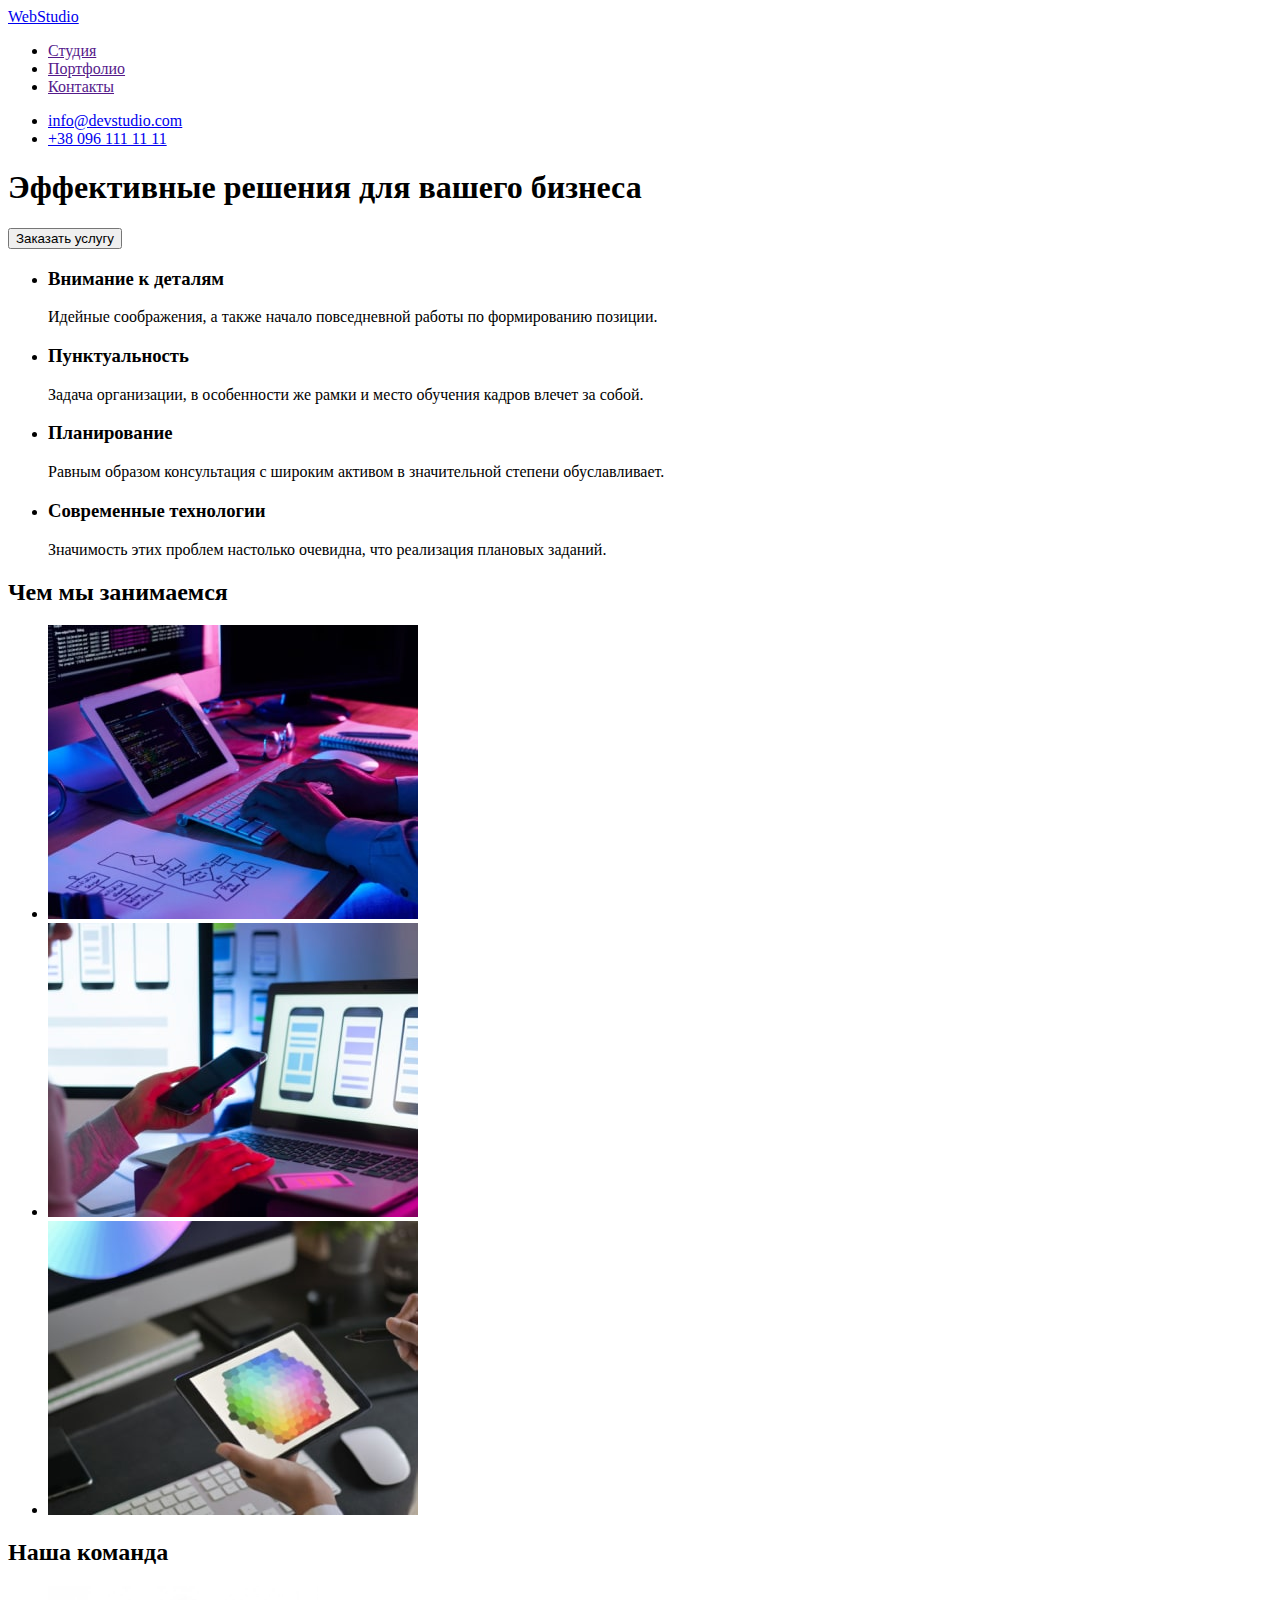
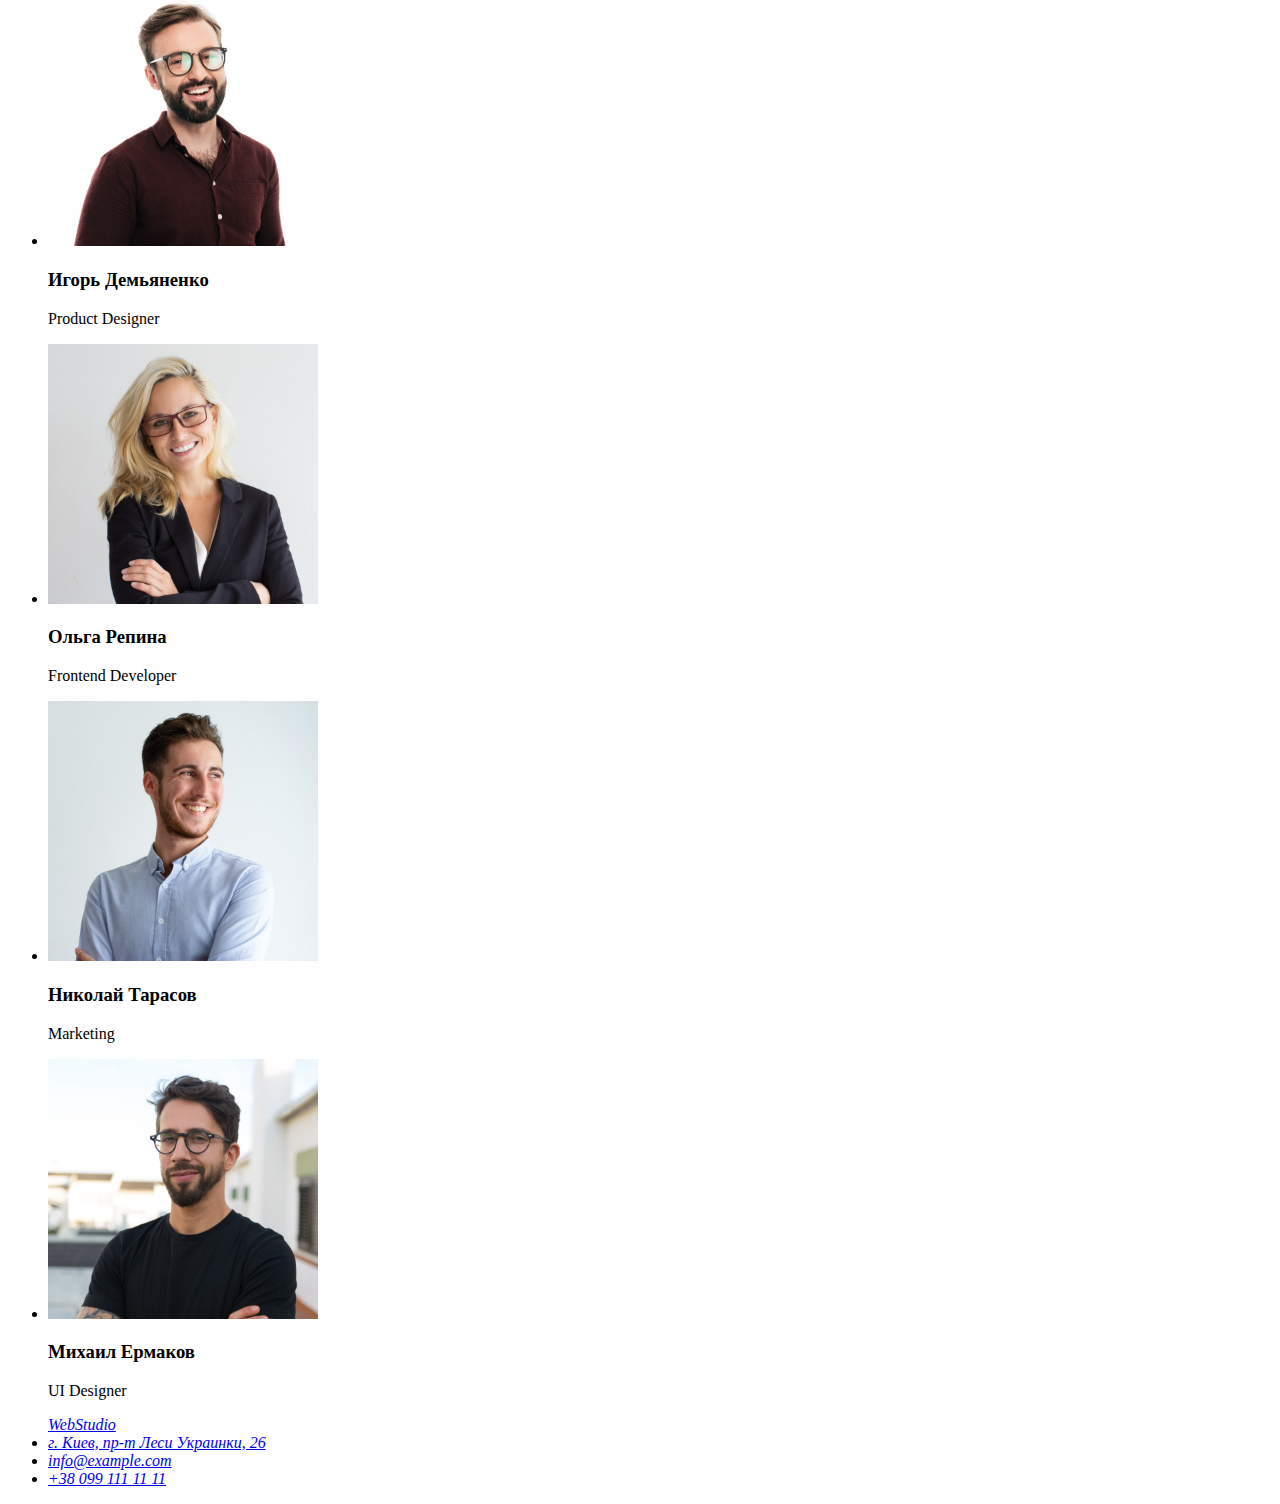
==== index.html @ 1046d08c "Над этим я буду работать!" ====
<!DOCTYPE html>
<html lang="ru">
<head>
    <meta charset="UTF-8">
    <meta http-equiv="X-UA-Compatible" content="IE=edge">
    <meta name="viewport" content="width=device-width, initial-scale=1.0">
    <title>Document</title>
</head>
<body>
    <header>
        <nav>
            <a href="/">WebStudio</a>
            <ul>
                <li><a href="">Студия</a></li>
                <li><a href="">Портфолио</a></li>
                <li><a href="">Контакты</a></li>
            </ul>            
        </nav>
        <ul>
            <li><a href="mailto:info@devstudio.com">info@devstudio.com</a></li>
            <li><a href=tel:+380961111111">+38 096 111 11 11</a></li>
        </ul>
    </header>
    <main>
        <section>
            <h1>Эффективные решения для вашего бизнеса</h1>
            <button type="button">Заказать услугу</button>
        </section>
    </main>
    <section>
        <ul>
            <li>
                <h3>Внимание к деталям</h3>
                <p>Идейные соображения, а также начало повседневной работы по формированию позиции.</p>
            </li>
            <li>
                <h3>Пунктуальность</h3>
                <p>Задача организации, в особенности же рамки и место обучения кадров влечет за собой.</p>
            </li>
            <li>
                <h3>Планирование</h3>
                <p>Равным образом консультация с широким активом в значительной степени обуславливает.</p>
            </li>
            <li>
                <h3>Современные технологии</h3>
                <p>Значимость этих проблем настолько очевидна, что реализация плановых заданий.</p>
            </li>
        </ul>
    </section>
    <section>        
        <h2>Чем мы занимаемся</h2>
        <ul>
            <li>
                <img src="./images/photo1-min.jpg"
                alt="программирование"
                width="370" 
                height="294">
            </li>
            <li>
                <img src="./images/photo2-min.jpg"
                alt="синхронизация телефона с пк"
                width="370"
                height="294">
            </li>
            <li>  
                <img src="./images/photo3-min.jpg"
                alt="рисование в программе"
                width="370"
                height="294">
            </li>
        </ul>
       
    </section>
    <section>
        <h2>Наша команда</h2>
        <ul>
        
            <li>
                <img src="./images/person1-min.jpg"
                alt="преподаватель"
                width="270"
                height="260">
                <h3>Игорь Демьяненко</h3>
                <p lang="en">Product Designer</p>
            </li>
            <li>
                <img src="./images/person2-min.jpg"
                alt="преподаватель" 
                width="270" 
                height="260">
                <h3>Ольга Репина</h3>
                <p lang="en">Frontend Developer</p>
            </li>
            <li>
                <img src="./images/person3-min.jpg"
                alt="преподаватель" 
                width="270" 
                height="260">
                <h3>Николай Тарасов</h3>
                <p lang="en">Marketing</p>
            </li>
            <li>
                <img src="./images/person4-min.jpg"
                alt="преподаватель" 
                width="270"
                height="260">
                <h3>Михаил Ермаков</h3>
                <p lang="en">UI Designer</p>
            </li>
        </ul>
    </section>
    <footer>
        <address>
            <ul>                
                    <a href="/">WebStudio</a>                
                <li>
                    <a 
                    href="https://goo.gl/maps/559JVEKqnvfDjo5R9"
                    target="_blank"
                    rel="noopener noreferrer">
                    г. Киев, пр-т Леси Украинки, 26</a>
                </li>
                <li>
                    <a href="mailto:info@example.com">info@example.com</a>
                </li>
                <li>
                    <a href=tel:+380991111111">+38 099 111 11 11</a>
                </li>
            </ul>
        </address>
    </footer>
</body>
</html>
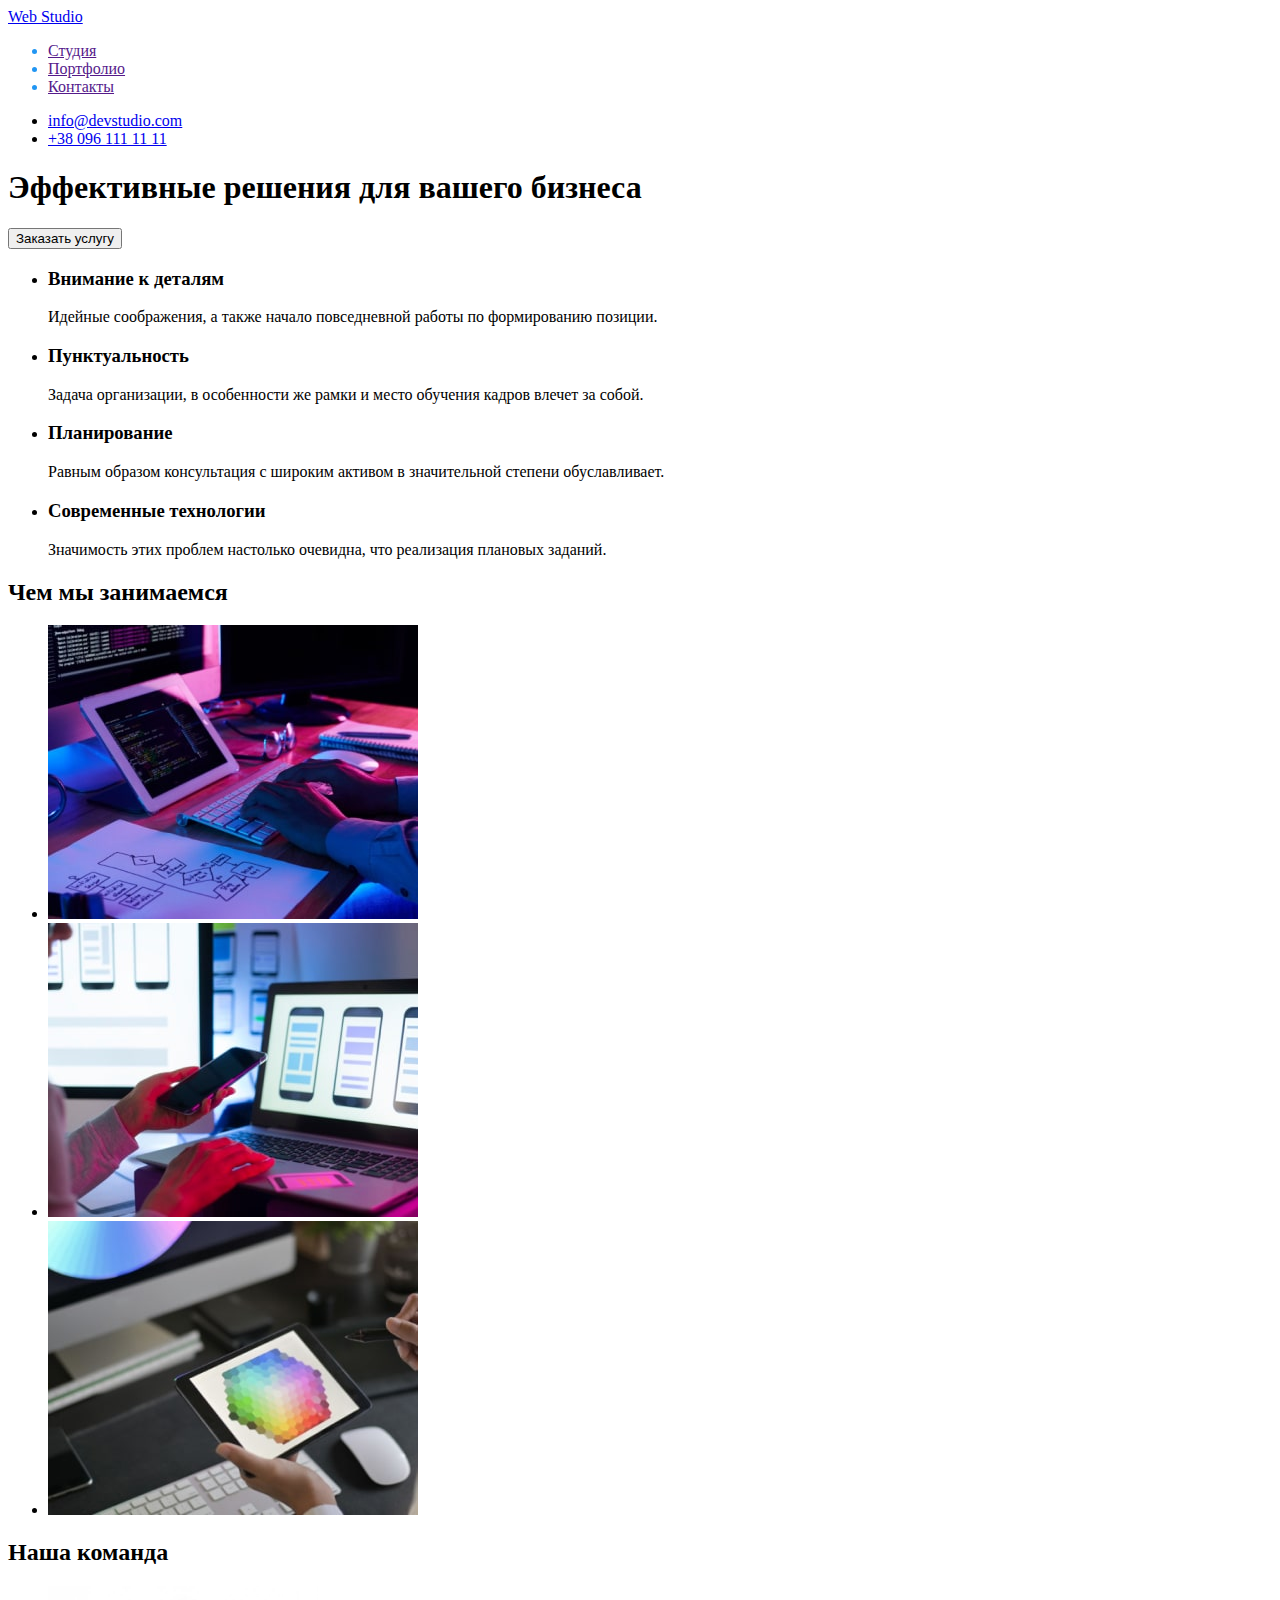
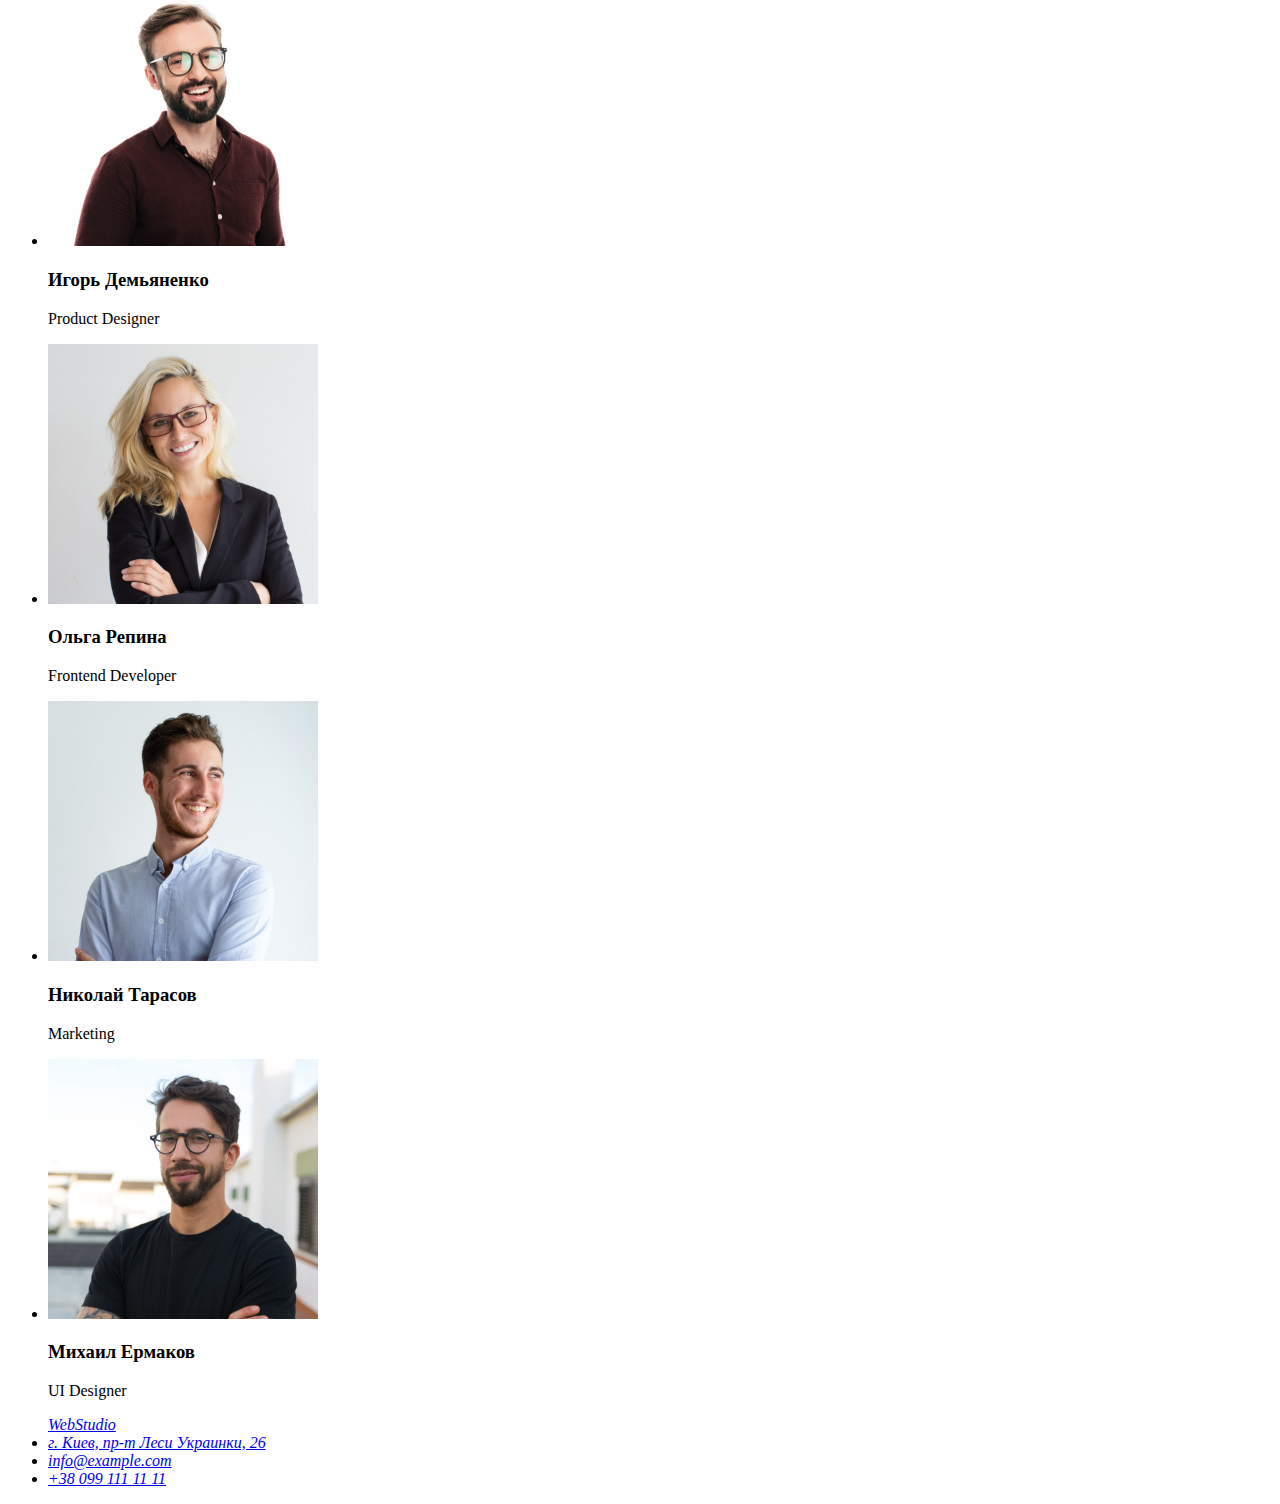
==== commit 84633be3: "Портфолио" ====
--- a/index.html
+++ b/index.html
@@ -5,30 +5,32 @@
     <meta http-equiv="X-UA-Compatible" content="IE=edge">
     <meta name="viewport" content="width=device-width, initial-scale=1.0">
     <title>Document</title>
+    <link rel="stylesheet" href="./css/styles.css">
 </head>
 <body>
-    <header>
-        <nav>
-            <a href="/">WebStudio</a>
-            <ul>
-                <li><a href="">Студия</a></li>
-                <li><a href="">Портфолио</a></li>
-                <li><a href="">Контакты</a></li>
+    <!--Шапка сайта-->
+    <header class="header">
+        <nav class="header-nav">
+            <a href="/" class="header-logo">Web Studio</a>
+            <ul class="header-menu">
+                <li class="header-link"><a href="">Студия</a></li>
+                <li class="header-link"><a href="">Портфолио</a></li>
+                <li class="header-link"><a href="">Контакты</a></li>
             </ul>            
         </nav>
-        <ul>
-            <li><a href="mailto:info@devstudio.com">info@devstudio.com</a></li>
-            <li><a href=tel:+380961111111">+38 096 111 11 11</a></li>
+        <ul class="contact-list">
+            <li><a class="contact" href="mailto:info@devstudio.com">info@devstudio.com</a></li>
+            <li><a class="contact" href=tel:+380961111111">+38 096 111 11 11</a></li>
         </ul>
     </header>
     <main>
-        <section>
-            <h1>Эффективные решения для вашего бизнеса</h1>
-            <button type="button">Заказать услугу</button>
+        <section class="hero">
+            <h1 class="hero-title">Эффективные решения для вашего бизнеса</h1>
+            <button class="hero-btn" type="button">Заказать услугу</button>
         </section>
     </main>
     <section>
-        <ul>
+        <ul class="">
             <li>
                 <h3>Внимание к деталям</h3>
                 <p>Идейные соображения, а также начало повседневной работы по формированию позиции.</p>
@@ -49,7 +51,7 @@
     </section>
     <section>        
         <h2>Чем мы занимаемся</h2>
-        <ul>
+        <ul class="list">
             <li>
                 <img src="./images/photo1-min.jpg"
                 alt="программирование"
@@ -73,7 +75,7 @@
     </section>
     <section>
         <h2>Наша команда</h2>
-        <ul>
+        <ul class="list">
         
             <li>
                 <img src="./images/person1-min.jpg"
@@ -111,7 +113,7 @@
     </section>
     <footer>
         <address>
-            <ul>                
+            <ul class="list">                
                     <a href="/">WebStudio</a>                
                 <li>
                     <a 
--- a/css/styles.css
+++ b/css/styles.css
@@ -0,0 +1,7 @@
+body {
+  fond-family: "Open Sans", sans-serif;
+  color: ;
+}
+.header-link {
+  color: #2196f3;
+}
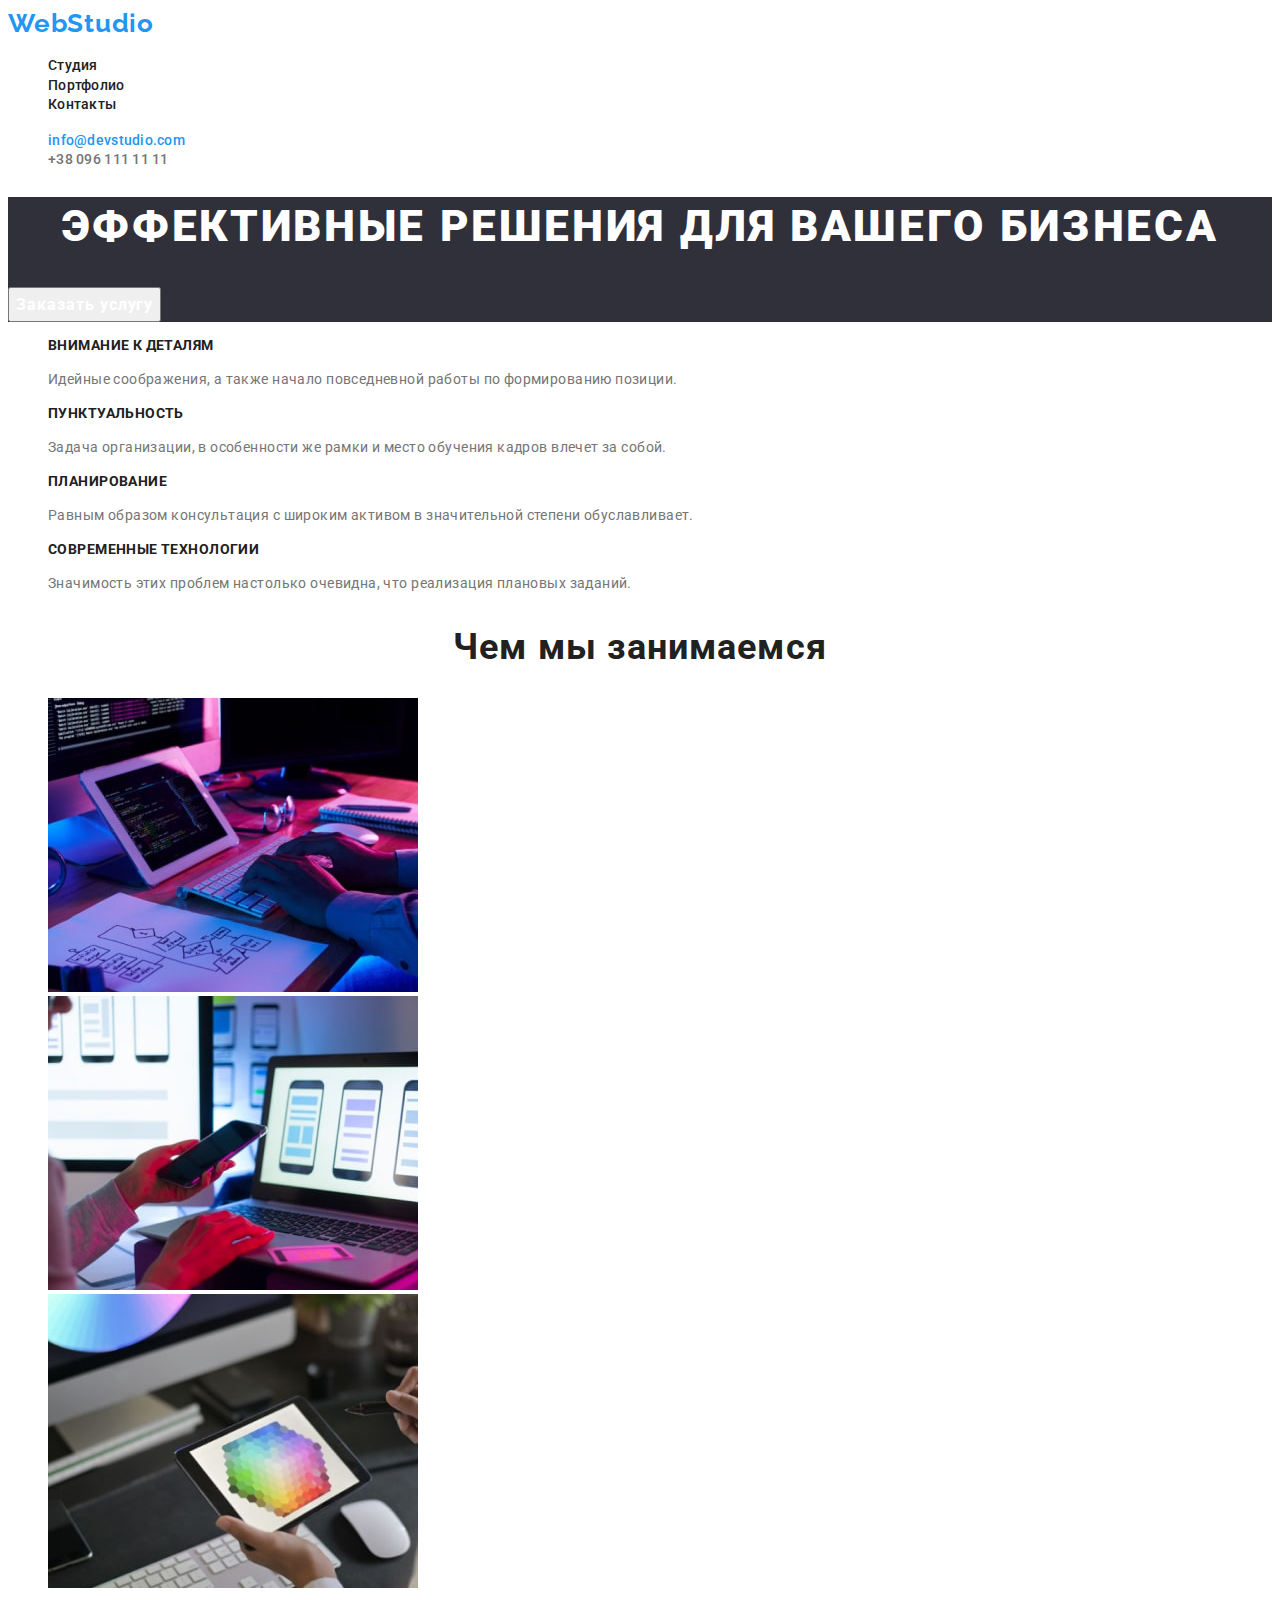
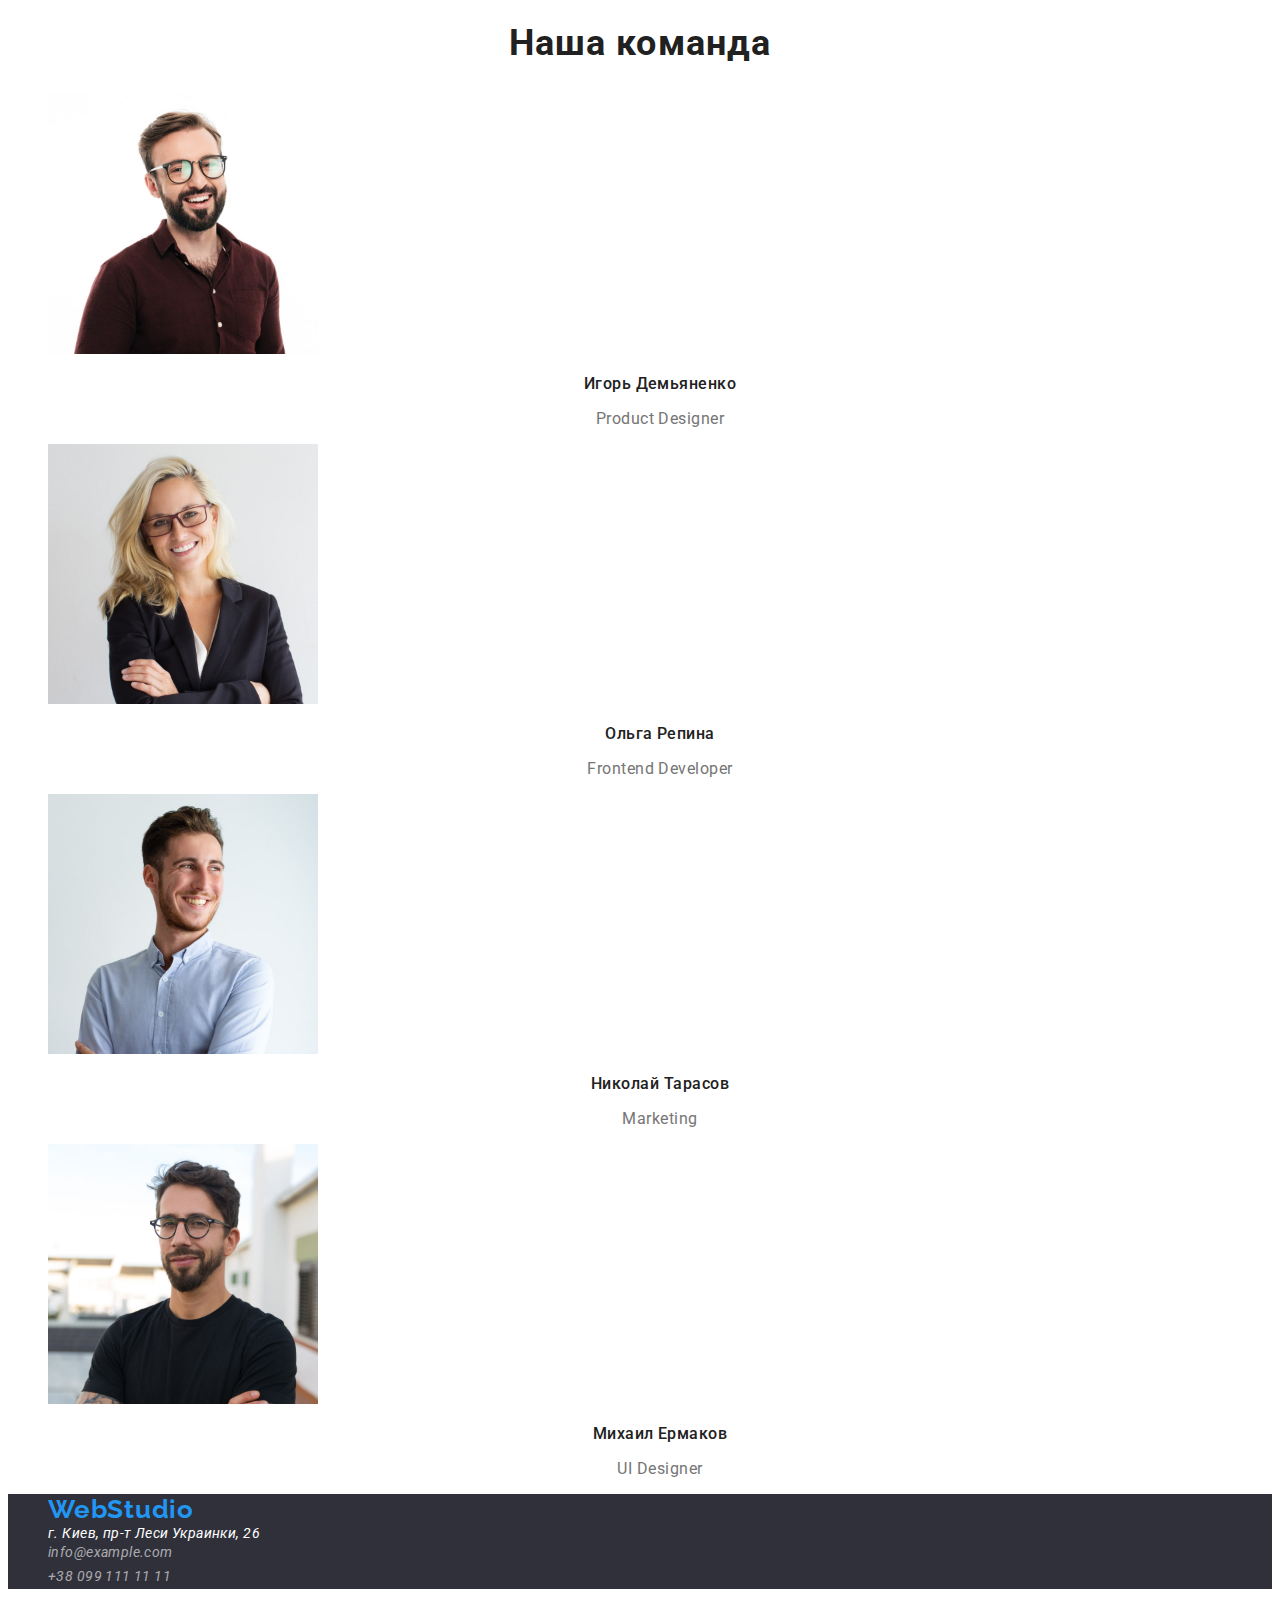
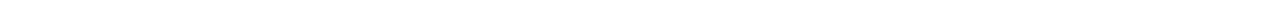
==== commit 12660ab4: "Первая страничка)" ====
--- a/index.html
+++ b/index.html
@@ -5,128 +5,136 @@
     <meta http-equiv="X-UA-Compatible" content="IE=edge">
     <meta name="viewport" content="width=device-width, initial-scale=1.0">
     <title>Document</title>
+    <link rel="preconnect" href="https://fonts.googleapis.com">
+    <link rel="preconnect" href="https://fonts.gstatic.com" crossorigin>
+    <link href="https://fonts.googleapis.com/css2?family=Raleway:wght@700&family=Roboto:wght@400;500;700;900&display=swap"
+        rel="stylesheet">
     <link rel="stylesheet" href="./css/styles.css">
 </head>
 <body>
-    <!--Шапка сайта-->
+    <!------------------HEADER------------------>
     <header class="header">
         <nav class="header-nav">
-            <a href="/" class="header-logo">Web Studio</a>
-            <ul class="header-menu">
-                <li class="header-link"><a href="">Студия</a></li>
-                <li class="header-link"><a href="">Портфолио</a></li>
-                <li class="header-link"><a href="">Контакты</a></li>
+            <a class="link header-logo" href="/" class="header-logo">WebStudio</a>
+            <ul class="list header-menu">
+                <li class="header-item"><a class="link header-link" href="">Студия</a></li>
+                <li class="header-item"><a class="link header-link" href="./porfolio.html">Портфолио</a></li>
+                <li class="header-item"><a class="link header-link" href="">Контакты</a></li>
             </ul>            
         </nav>
-        <ul class="contact-list">
-            <li><a class="contact" href="mailto:info@devstudio.com">info@devstudio.com</a></li>
-            <li><a class="contact" href=tel:+380961111111">+38 096 111 11 11</a></li>
+        <ul class="list contact-list">
+            <li class="header-item"><a class="link header-mail" href="mailto:info@devstudio.com">info@devstudio.com</a></li>
+            <li class="header-item"><a class="link header-tel" href=tel:+380961111111">+38 096 111 11 11</a></li>
         </ul>
     </header>
+    <!------------------HERO------------------>
     <main>
         <section class="hero">
             <h1 class="hero-title">Эффективные решения для вашего бизнеса</h1>
             <button class="hero-btn" type="button">Заказать услугу</button>
         </section>
     </main>
-    <section>
-        <ul class="">
-            <li>
-                <h3>Внимание к деталям</h3>
-                <p>Идейные соображения, а также начало повседневной работы по формированию позиции.</p>
+    <!------------------INFO------------------>
+    <section class="info">
+        <ul class="list info-list">
+            <li class="info-item">
+                <h3 class="info-list-title">Внимание к деталям</h3>
+                <p class="info-list-text">Идейные соображения, а также начало повседневной работы по формированию позиции.</p>
             </li>
-            <li>
-                <h3>Пунктуальность</h3>
-                <p>Задача организации, в особенности же рамки и место обучения кадров влечет за собой.</p>
+            <li class="info-item">
+                <h3 class="info-list-title">Пунктуальность</h3>
+                <p class="info-list-text">Задача организации, в особенности же рамки и место обучения кадров влечет за собой.</p>
             </li>
-            <li>
-                <h3>Планирование</h3>
-                <p>Равным образом консультация с широким активом в значительной степени обуславливает.</p>
+            <li class="info-item">
+                <h3 class="info-list-title">Планирование</h3>
+                <p class="info-list-text">Равным образом консультация с широким активом в значительной степени обуславливает.</p>
             </li>
-            <li>
-                <h3>Современные технологии</h3>
-                <p>Значимость этих проблем настолько очевидна, что реализация плановых заданий.</p>
+            <li class="info-item">
+                <h3 class="info-list-title">Современные технологии</h3>
+                <p class="info-list-text">Значимость этих проблем настолько очевидна, что реализация плановых заданий.</p>
             </li>
         </ul>
     </section>
-    <section>        
-        <h2>Чем мы занимаемся</h2>
-        <ul class="list">
-            <li>
+    <!------------------WORK------------------>
+    <section class="work">        
+        <h2 class="work-title">Чем мы занимаемся</h2>
+        <ul class="list work-list">
+            <li class="work-item"> 
                 <img src="./images/photo1-min.jpg"
                 alt="программирование"
                 width="370" 
                 height="294">
             </li>
-            <li>
+            <li class="work-item"> 
                 <img src="./images/photo2-min.jpg"
                 alt="синхронизация телефона с пк"
                 width="370"
                 height="294">
             </li>
-            <li>  
+            <li class="work-item" >  
                 <img src="./images/photo3-min.jpg"
                 alt="рисование в программе"
                 width="370"
                 height="294">
             </li>
-        </ul>
-       
+        </ul>       
     </section>
-    <section>
-        <h2>Наша команда</h2>
-        <ul class="list">
+    <!------------------TEAM------------------>
+    <section class="team">
+        <h2 class="team-title">Наша команда</h2>
+        <ul class="list team-list">
         
-            <li>
+            <li class="team-item">
                 <img src="./images/person1-min.jpg"
                 alt="преподаватель"
                 width="270"
                 height="260">
-                <h3>Игорь Демьяненко</h3>
-                <p lang="en">Product Designer</p>
+                <h3 class="team-name">Игорь Демьяненко</h3>
+                <p class="team-text" lang="en">Product Designer</p>
             </li>
-            <li>
+            <li class="team-item">
                 <img src="./images/person2-min.jpg"
                 alt="преподаватель" 
                 width="270" 
                 height="260">
-                <h3>Ольга Репина</h3>
-                <p lang="en">Frontend Developer</p>
+                <h3 class="team-name">Ольга Репина</h3>
+                <p class="team-text" lang="en">Frontend Developer</p>
             </li>
-            <li>
+            <li class="team-item">
                 <img src="./images/person3-min.jpg"
                 alt="преподаватель" 
                 width="270" 
                 height="260">
-                <h3>Николай Тарасов</h3>
-                <p lang="en">Marketing</p>
+                <h3 class="team-name">Николай Тарасов</h3>
+                <p class="team-text" lang="en">Marketing</p>
             </li>
-            <li>
+            <li class="team-item">
                 <img src="./images/person4-min.jpg"
                 alt="преподаватель" 
                 width="270"
                 height="260">
-                <h3>Михаил Ермаков</h3>
-                <p lang="en">UI Designer</p>
+                <h3 class="team-name">Михаил Ермаков</h3>
+                <p class="team-text" lang="en">UI Designer</p>
             </li>
         </ul>
     </section>
-    <footer>
-        <address>
-            <ul class="list">                
-                    <a href="/">WebStudio</a>                
-                <li>
-                    <a 
+    <!------------------FOOTER------------------>
+    <footer class="footer-address">
+        <address class="address">
+            <ul class="list footer-list">                
+                    <a class="link footer-logo" href="/">WebStudio</a>                
+                <li class="footer-item">
+                    <a class="link footer-address" 
                     href="https://goo.gl/maps/559JVEKqnvfDjo5R9"
                     target="_blank"
                     rel="noopener noreferrer">
                     г. Киев, пр-т Леси Украинки, 26</a>
                 </li>
-                <li>
-                    <a href="mailto:info@example.com">info@example.com</a>
+                <li class="footer-item">
+                    <a class="link footer-mail" href="mailto:info@example.com">info@example.com</a>
                 </li>
-                <li>
-                    <a href=tel:+380991111111">+38 099 111 11 11</a>
+                <li class="footer-item">
+                    <a class="link footer-tel" href=tel:+380991111111">+38 099 111 11 11</a>
                 </li>
             </ul>
         </address>
--- a/css/styles.css
+++ b/css/styles.css
@@ -1,7 +1,166 @@
 body {
-  fond-family: "Open Sans", sans-serif;
-  color: ;
+  font-family: "Roboto", sans-serif;
 }
+
+.list {
+  list-style: none;
+}
+
+.link {
+  text-decoration: none;
+}
+
+/*--------------------- HEADER -----------------------*/
+.header-logo{
+  font-family: Raleway;
+font-style: normal;
+font-weight: bold;
+font-size: 26px;
+line-height: 1.19;
+letter-spacing: 0.03em;
+color: #2196F3;
+}
+
 .header-link {
+  font-weight: 500;
+  font-size: 14px;
+  line-height: 1.33;
+  letter-spacing: 0.02em;
+  color: #212121;
+}
+.header-link:focus,
+.header-link:hover {
   color: #2196f3;
 }
+
+.header-mail {
+  font-weight: 500;
+  font-size: 14px;
+  line-height: 1.14;
+  letter-spacing: 0.02em;
+  color: #2196f3;
+}
+
+.header-tel {
+  font-weight: 500;
+  font-size: 14px;
+  line-height: 1.14;
+  letter-spacing: 0.02em;
+  color: #757575;
+}
+/*--------------------- HERO -----------------------*/
+.hero {
+  background-color: #2F303A;;
+}
+
+.hero-title {
+  font-weight: 900;
+  font-size: 44px;
+  line-height: 1.36;
+  text-align: center;
+  letter-spacing: 0.06em;
+  text-transform: uppercase;
+  color: #ffffff;
+}
+
+.hero-btn {
+font-family: inherit;
+font-weight: bold;
+font-size: 16px;
+line-height: 1.87;.
+display: flex;
+align-items: center;
+text-align: center;
+letter-spacing: 0.06em;
+color: #FFFFFF;
+}
+
+/*--------------------- INFO -----------------------*/
+.info-list-title{
+font-weight: bold;
+font-size: 14px;
+line-height: 1.14;
+letter-spacing: 0.03em;
+text-transform: uppercase;
+color: #212121;
+}
+
+.info-list-text{
+font-weight: normal;
+font-size: 14px;
+line-height: 1.71;
+letter-spacing: 0.03em;
+color: #757575;
+}
+
+/*--------------------- WORK -----------------------*/
+
+.work-title{
+font-weight: bold;
+font-size: 36px;
+line-height: 1.17;
+text-align: center;
+letter-spacing: 0.03em;
+color: #212121;
+}
+
+/*--------------------- WORK -----------------------*/
+
+.team-title{
+font-weight: bold;
+font-size: 36px;
+line-height: 1.17;
+text-align: center;
+letter-spacing: 0.03em;
+color: #212121;
+}
+
+.team-name{
+font-weight: 500;
+font-size: 16px;
+line-height: 1.19;
+text-align: center;
+letter-spacing: 0.03em;
+color: #212121;
+}
+
+.team-text{
+font-weight: normal;
+font-size: 16px;
+line-height: 1.19;
+text-align: center;
+letter-spacing: 0.03em;
+color: #757575;
+}
+
+/*--------------------- FOOTER -----------------------*/
+.footer-address{
+  background-color: #2F303A;
+}
+
+.footer-logo{
+font-family: Raleway;
+font-style: normal;
+font-weight: bold;
+font-size: 26px;
+line-height: 1.19;
+letter-spacing: 0.03em;
+color: #2196F3;
+}
+
+.footer-address{
+font-weight: normal;
+font-size: 14px;
+line-height: 1.17;
+letter-spacing: 0.03em;
+color: #FFFFFF;
+}
+
+.footer-mail,
+.footer-tel{
+font-weight: normal;
+font-size: 14px;
+line-height: 1.71;
+letter-spacing: 0.03em;
+color: rgba(255, 255, 255, 0.6);
+}
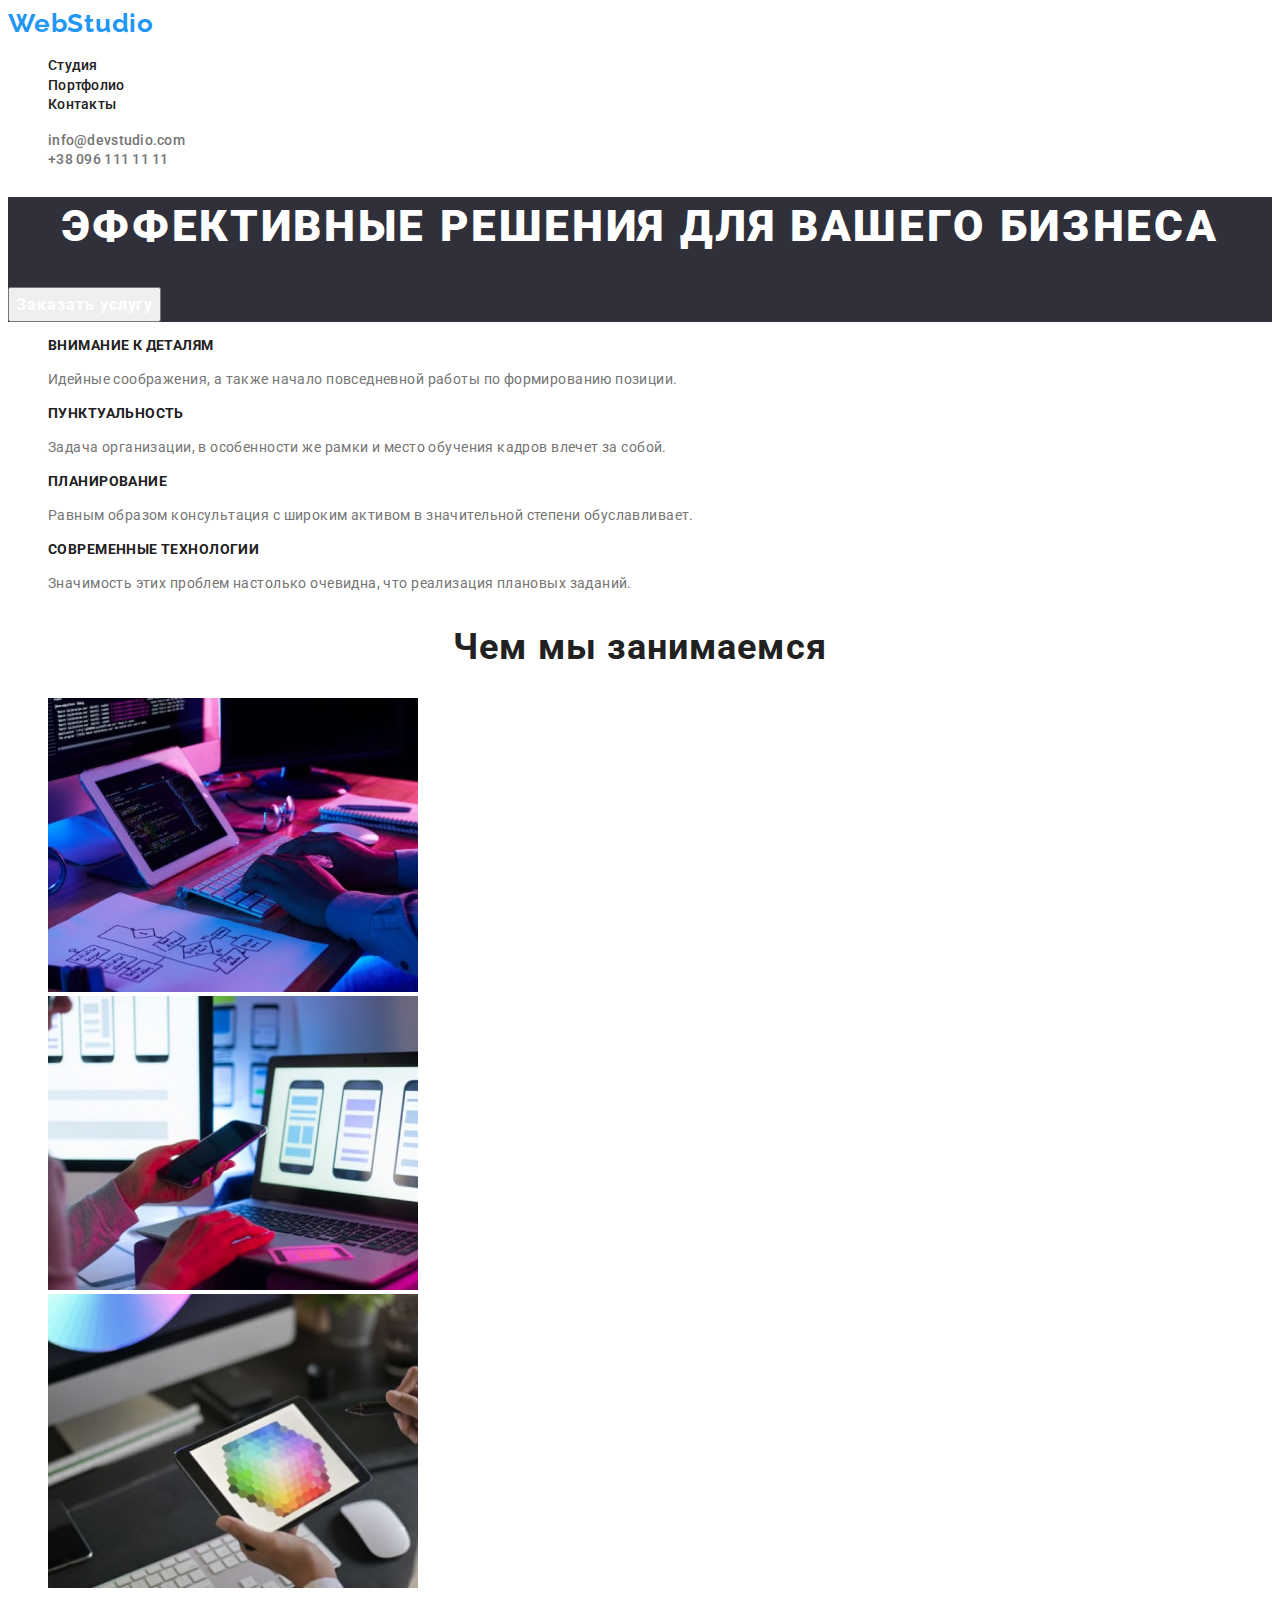
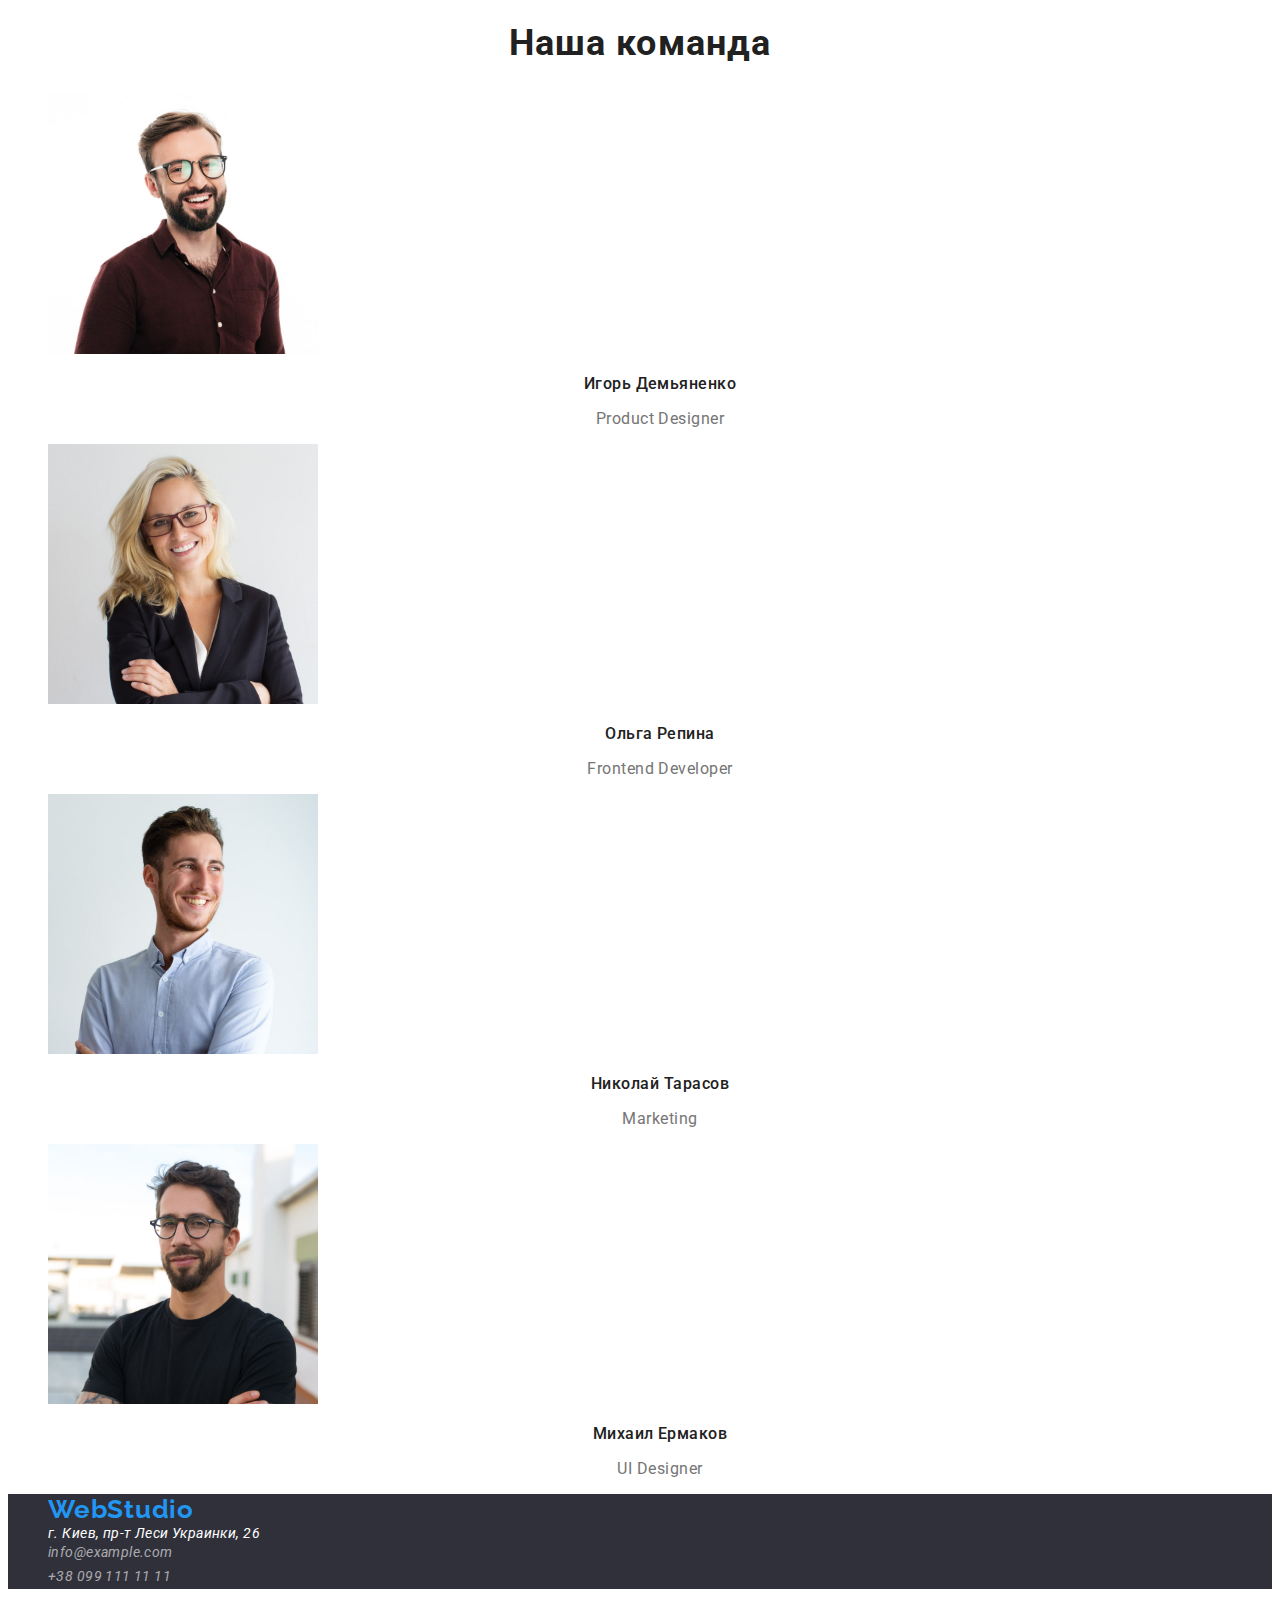
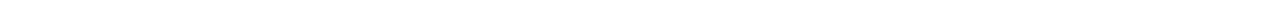
==== commit b99a9efd: "Почти готовый)" ====
--- a/index.html
+++ b/index.html
@@ -15,7 +15,7 @@
     <!------------------HEADER------------------>
     <header class="header">
         <nav class="header-nav">
-            <a class="link header-logo" href="/" class="header-logo">WebStudio</a>
+            <a class="link header-logo" href="/" class="header-logo">Web</span>Studio</span></a>
             <ul class="list header-menu">
                 <li class="header-item"><a class="link header-link" href="">Студия</a></li>
                 <li class="header-item"><a class="link header-link" href="./porfolio.html">Портфолио</a></li>
--- a/css/styles.css
+++ b/css/styles.css
@@ -12,7 +12,7 @@
 
 /*--------------------- HEADER -----------------------*/
 .header-logo{
-  font-family: Raleway;
+font-family: "Raleway", sans-serif;
 font-style: normal;
 font-weight: bold;
 font-size: 26px;
@@ -38,7 +38,11 @@
   font-size: 14px;
   line-height: 1.14;
   letter-spacing: 0.02em;
-  color: #2196f3;
+  color: #757575;
+}
+.header-mail:focus,
+.header-mail:hover{
+color: #2196f3;
 }
 
 .header-tel {
@@ -139,7 +143,7 @@
 }
 
 .footer-logo{
-font-family: Raleway;
+font-family: "Raleway", sans-serif;
 font-style: normal;
 font-weight: bold;
 font-size: 26px;
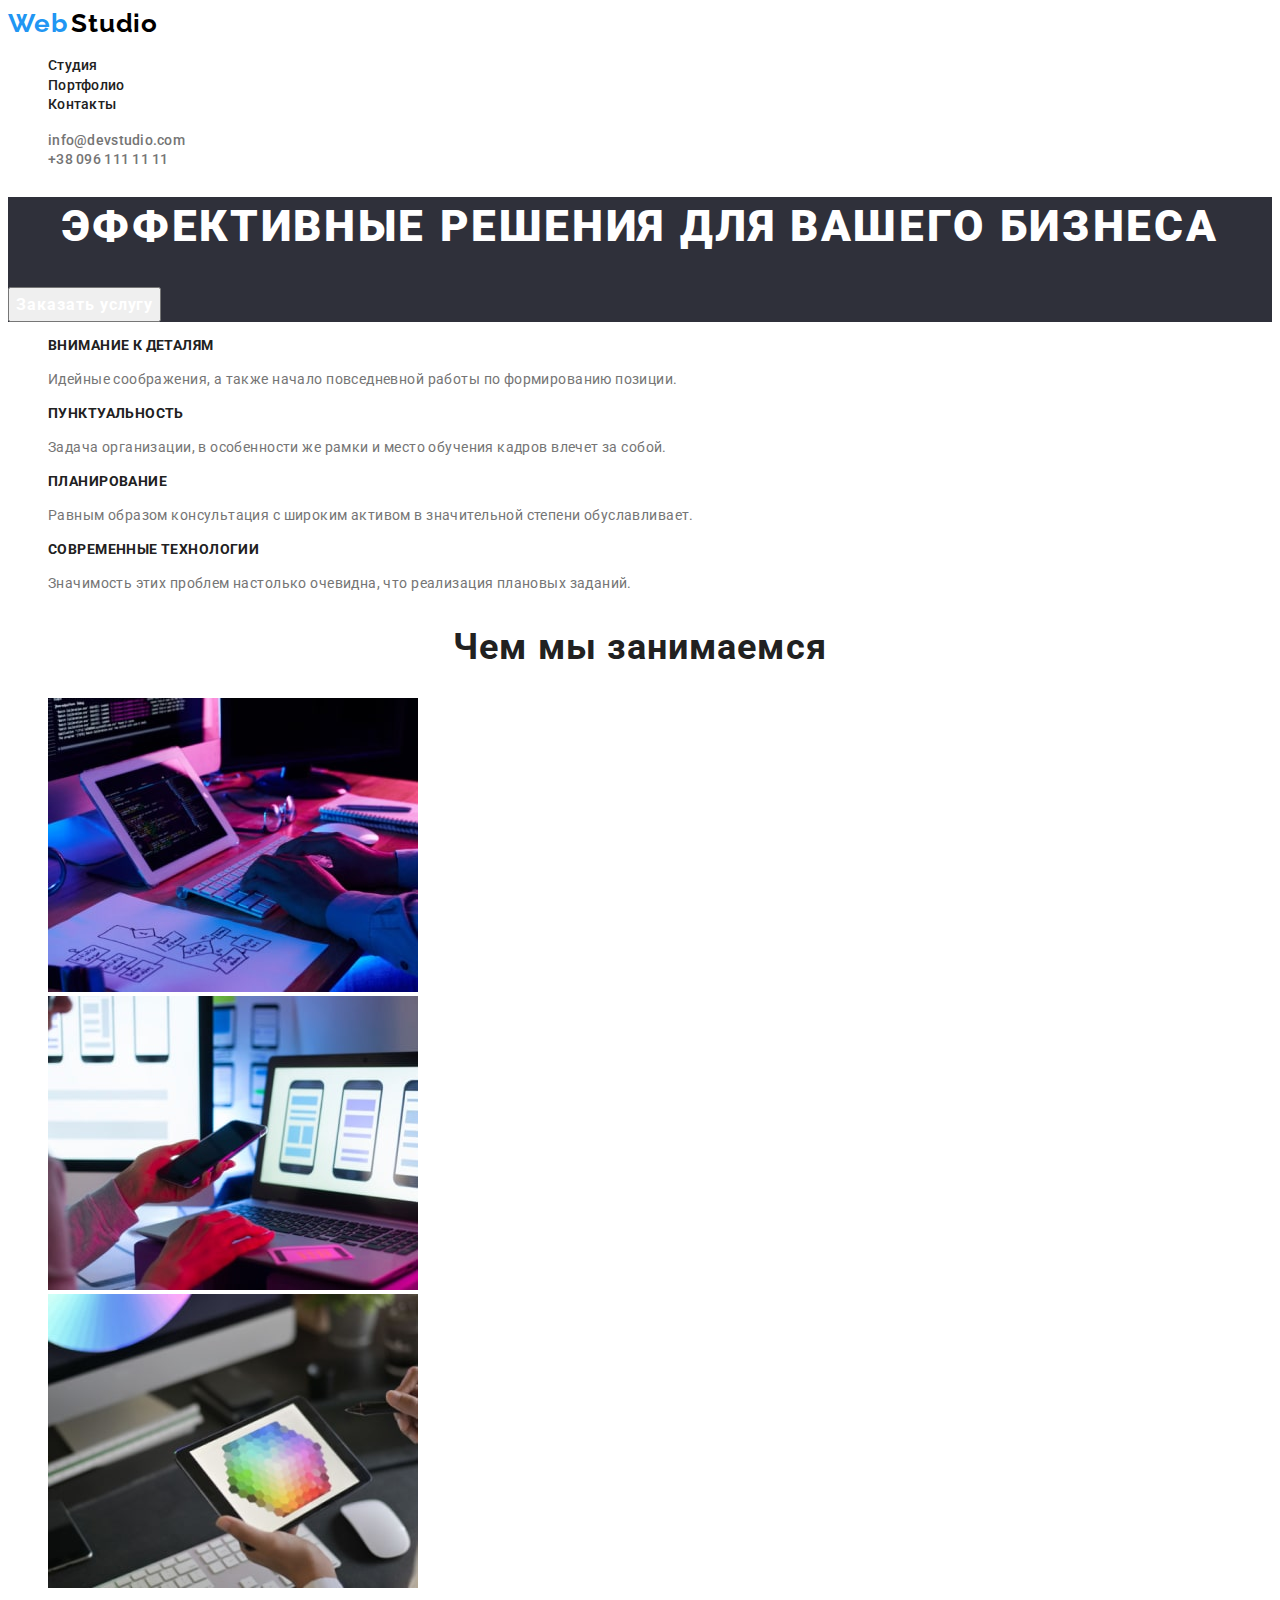
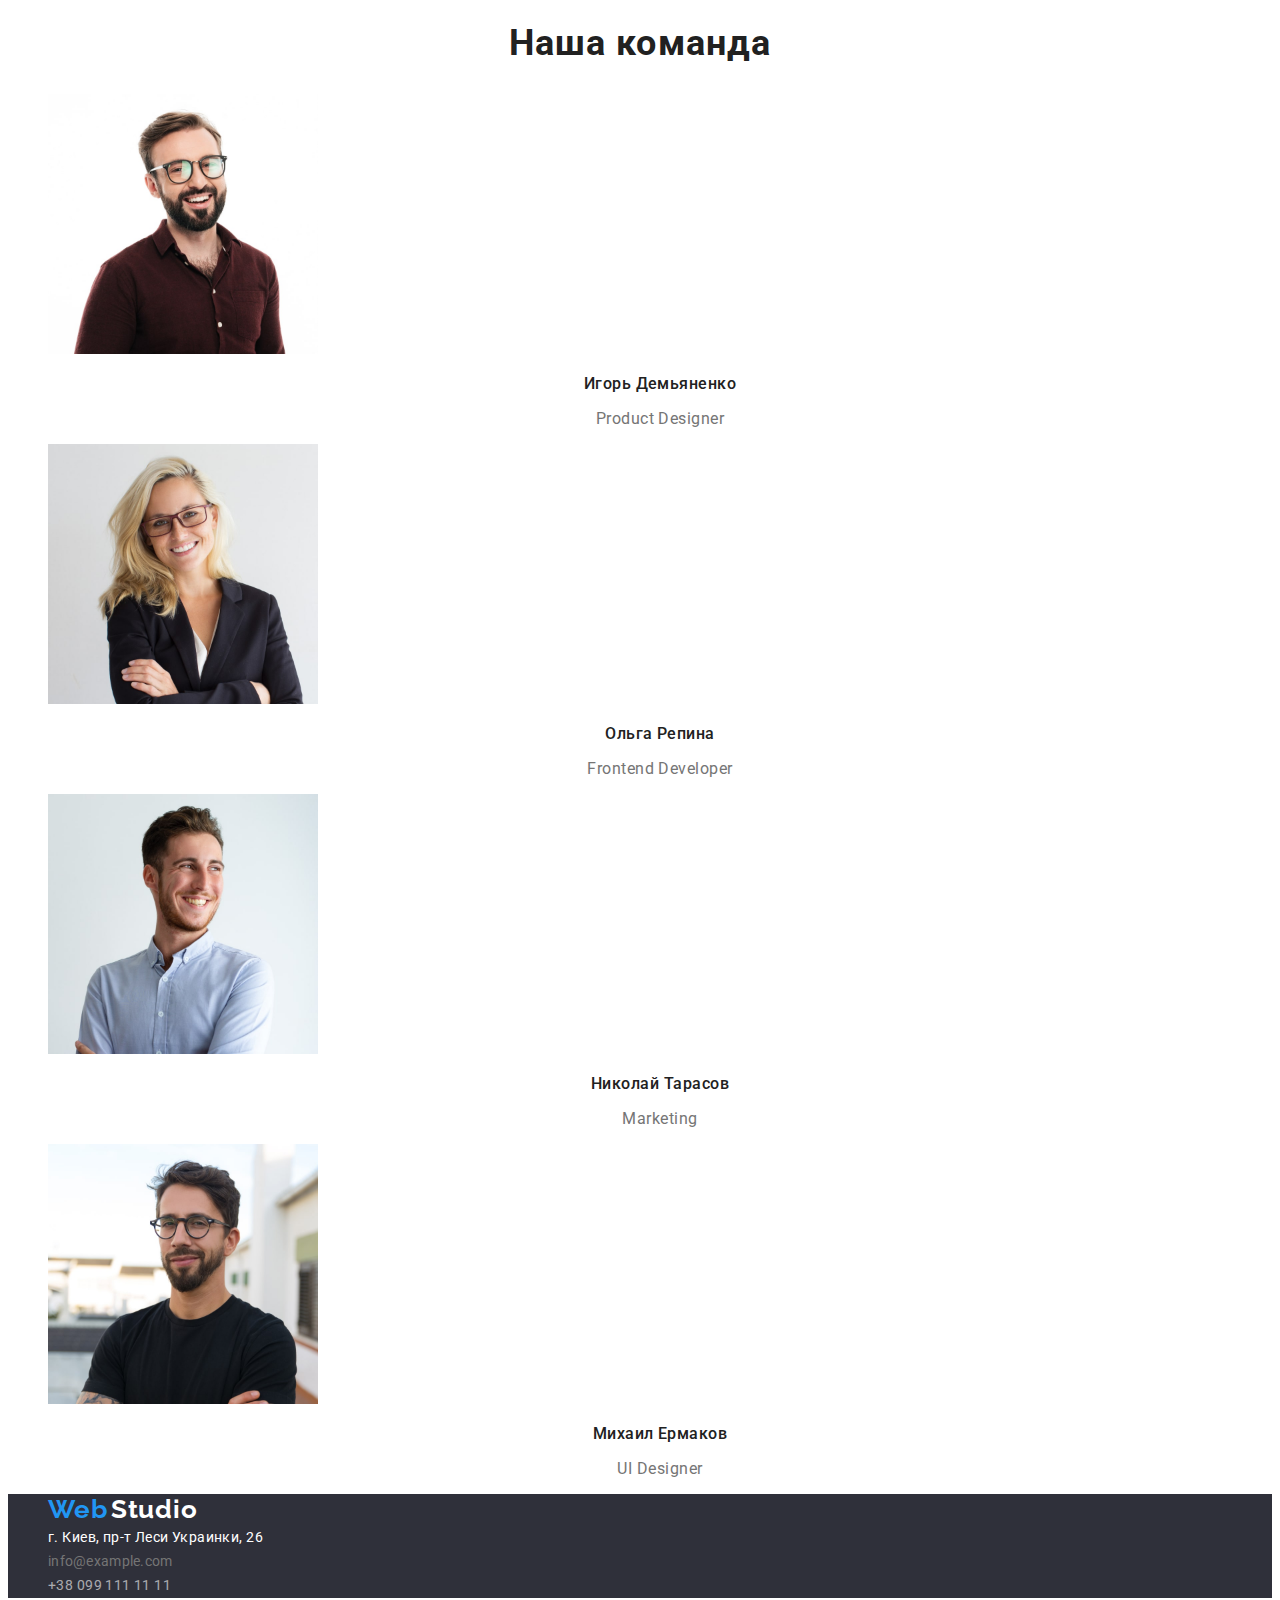
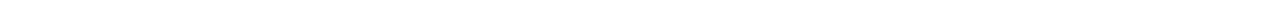
==== commit 793134a4: "Готовый проект" ====
--- a/index.html
+++ b/index.html
@@ -15,7 +15,10 @@
     <!------------------HEADER------------------>
     <header class="header">
         <nav class="header-nav">
-            <a class="link header-logo" href="/" class="header-logo">Web</span>Studio</span></a>
+            <a class="link header-logo" href="/" class="header-logo">
+            <span lang="en" class="header-logo-web">Web</span>
+            <span lang="en" class="header-logo-studio">Studio</span>
+        </a>
             <ul class="list header-menu">
                 <li class="header-item"><a class="link header-link" href="">Студия</a></li>
                 <li class="header-item"><a class="link header-link" href="./porfolio.html">Портфолио</a></li>
@@ -122,7 +125,10 @@
     <footer class="footer-address">
         <address class="address">
             <ul class="list footer-list">                
-                    <a class="link footer-logo" href="/">WebStudio</a>                
+                    <a class="link footer-logo" href="/">
+                         <span lang="en" class="footer-logo-web">Web</span>
+                         <span lang="en" class="footer-logo-studio">Studio</span>
+                    </a>                
                 <li class="footer-item">
                     <a class="link footer-address" 
                     href="https://goo.gl/maps/559JVEKqnvfDjo5R9"
--- a/css/styles.css
+++ b/css/styles.css
@@ -11,14 +11,23 @@
 }
 
 /*--------------------- HEADER -----------------------*/
-.header-logo{
-font-family: "Raleway", sans-serif;
-font-style: normal;
-font-weight: bold;
-font-size: 26px;
-line-height: 1.19;
-letter-spacing: 0.03em;
-color: #2196F3;
+.header-logo-web {
+  font-family: "Raleway", sans-serif;
+  font-style: normal;
+  font-weight: bold;
+  font-size: 26px;
+  line-height: 1.19;
+  letter-spacing: 0.03em;
+  color: #2196f3;
+}
+.header-logo-studio {
+  font-family: "Raleway", sans-serif;
+  font-style: normal;
+  font-weight: bold;
+  font-size: 26px;
+  line-height: 1.19;
+  letter-spacing: 0.03em;
+  color: #000000;
 }
 
 .header-link {
@@ -41,8 +50,8 @@
   color: #757575;
 }
 .header-mail:focus,
-.header-mail:hover{
-color: #2196f3;
+.header-mail:hover {
+  color: #2196f3;
 }
 
 .header-tel {
@@ -54,7 +63,7 @@
 }
 /*--------------------- HERO -----------------------*/
 .hero {
-  background-color: #2F303A;;
+  background-color: #2f303a;
 }
 
 .hero-title {
@@ -68,103 +77,125 @@
 }
 
 .hero-btn {
-font-family: inherit;
-font-weight: bold;
-font-size: 16px;
-line-height: 1.87;.
-display: flex;
-align-items: center;
-text-align: center;
-letter-spacing: 0.06em;
-color: #FFFFFF;
+  font-family: inherit;
+  font-weight: bold;
+  font-size: 16px;
+  line-height: 1.87;
+  display: flex;
+  align-items: center;
+  text-align: center;
+  letter-spacing: 0.06em;
+  color: #ffffff;
 }
 
 /*--------------------- INFO -----------------------*/
-.info-list-title{
-font-weight: bold;
-font-size: 14px;
-line-height: 1.14;
-letter-spacing: 0.03em;
-text-transform: uppercase;
-color: #212121;
-}
-
-.info-list-text{
-font-weight: normal;
-font-size: 14px;
-line-height: 1.71;
-letter-spacing: 0.03em;
-color: #757575;
+.info-list-title {
+  font-weight: bold;
+  font-size: 14px;
+  line-height: 1.14;
+  letter-spacing: 0.03em;
+  text-transform: uppercase;
+  color: #212121;
+}
+
+.info-list-text {
+  font-weight: normal;
+  font-size: 14px;
+  line-height: 1.71;
+  letter-spacing: 0.03em;
+  color: #757575;
 }
 
 /*--------------------- WORK -----------------------*/
 
-.work-title{
-font-weight: bold;
-font-size: 36px;
-line-height: 1.17;
-text-align: center;
-letter-spacing: 0.03em;
-color: #212121;
+.work-title {
+  font-weight: bold;
+  font-size: 36px;
+  line-height: 1.17;
+  text-align: center;
+  letter-spacing: 0.03em;
+  color: #212121;
 }
 
 /*--------------------- WORK -----------------------*/
 
-.team-title{
-font-weight: bold;
-font-size: 36px;
-line-height: 1.17;
-text-align: center;
-letter-spacing: 0.03em;
-color: #212121;
-}
-
-.team-name{
-font-weight: 500;
-font-size: 16px;
-line-height: 1.19;
-text-align: center;
-letter-spacing: 0.03em;
-color: #212121;
-}
-
-.team-text{
-font-weight: normal;
-font-size: 16px;
-line-height: 1.19;
-text-align: center;
-letter-spacing: 0.03em;
-color: #757575;
+.team-title {
+  font-weight: bold;
+  font-size: 36px;
+  line-height: 1.17;
+  text-align: center;
+  letter-spacing: 0.03em;
+  color: #212121;
+}
+
+.team-name {
+  font-weight: 500;
+  font-size: 16px;
+  line-height: 1.19;
+  text-align: center;
+  letter-spacing: 0.03em;
+  color: #212121;
+}
+
+.team-text {
+  font-weight: normal;
+  font-size: 16px;
+  line-height: 1.19;
+  text-align: center;
+  letter-spacing: 0.03em;
+  color: #757575;
 }
 
 /*--------------------- FOOTER -----------------------*/
-.footer-address{
-  background-color: #2F303A;
-}
-
-.footer-logo{
-font-family: "Raleway", sans-serif;
-font-style: normal;
-font-weight: bold;
-font-size: 26px;
-line-height: 1.19;
-letter-spacing: 0.03em;
-color: #2196F3;
-}
-
-.footer-address{
-font-weight: normal;
-font-size: 14px;
-line-height: 1.17;
-letter-spacing: 0.03em;
-color: #FFFFFF;
-}
-
-.footer-mail,
-.footer-tel{
-font-weight: normal;
-font-size: 14px;
-line-height: 1.71;
-letter-spacing: 0.03em;
-color: rgba(255, 255, 255, 0.6);
-}
+.footer-address {
+  background-color: #2f303a;
+}
+
+.footer-logo-web {
+  font-family: "Raleway", sans-serif;
+  font-style: normal;
+  font-weight: bold;
+  font-size: 26px;
+  line-height: 1.19;
+  letter-spacing: 0.03em;
+  color: #2196f3;
+}
+
+.footer-logo-studio {
+  font-family: "Raleway", sans-serif;
+  font-style: normal;
+  font-weight: bold;
+  font-size: 26px;
+  line-height: 1.19;
+  letter-spacing: 0.03em;
+  color: #ffffff;
+}
+
+.footer-address {
+  font-family: "Roboto", sans-serif;
+  font-style: normal;
+  font-weight: normal;
+  font-size: 14px;
+  line-height: 1.71;
+  letter-spacing: 0.03em;
+  color: #ffffff;
+}
+
+.footer-mail {
+  font-family: "Roboto", sans-serif;
+  font-style: normal;
+  font-weight: normal;
+  font-size: 14px;
+  line-height: 1.14;
+  letter-spacing: 0.02em;
+  color: #757575;
+}
+.footer-tel {
+  font-family: "Roboto", sans-serif;
+  font-style: normal;
+  font-weight: normal;
+  font-size: 14px;
+  line-height: 1.71;
+  letter-spacing: 0.03em;
+  color: rgba(255, 255, 255, 0.6);
+}
